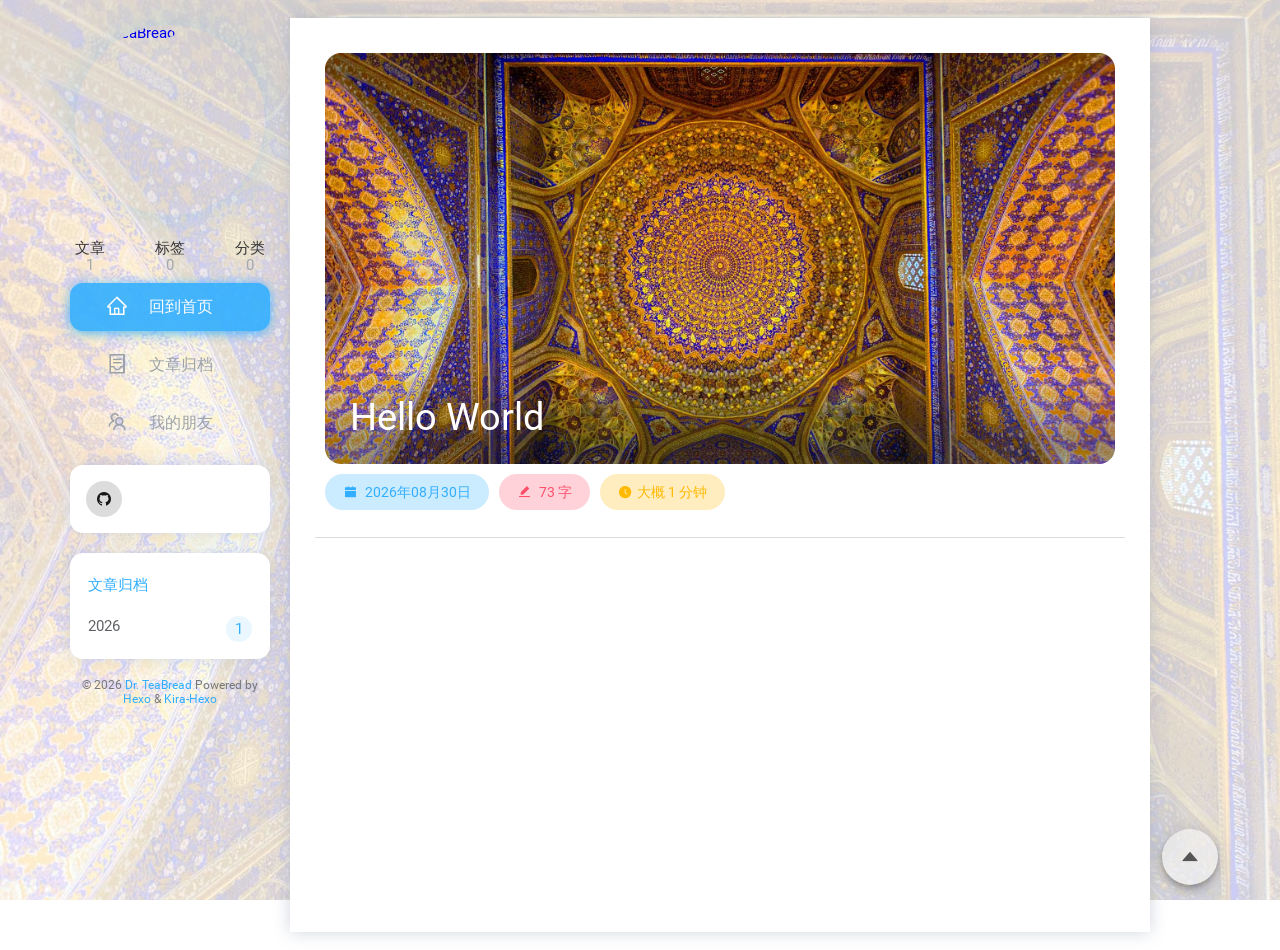
==== index.html @ fa561f8a "Init Hexo blog (kira-hexo theme)" ====
<!DOCTYPE html>
<html 
	lang="zh_CN">
	<head>
		<meta charset="UTF-8" />
		<meta http-equiv="X-UA-Compatible" content="IE=edge" />
		<meta name="viewport" content="width=device-width, initial-scale=1.0" />
		
<link rel="stylesheet" href="/css/layout.css">

		
		<title> Dr. TeaBread</title>
		<!-- <link rel="stylesheet" href="https://unpkg.com/mdui@1.0.2/dist/css/mdui.min.css" /> -->
		<!-- <script src="https://unpkg.com/mdui@1.0.2/dist/js/mdui.min.js"></script> -->
		
<link rel="stylesheet" href="/lib/mdui/mdui.min.css">

		
<script src="/lib/mdui/mdui.min.js"></script>

		<!-- lazyload -->
		
<script src="/lib/lazysizes.js"></script>

		<!-- smooth-scrolling -->
		
<script src="/lib/smooth-scrolling.js"></script>

		<!-- highlight -->
		
<link rel="stylesheet" href="/lib/highlight/atom-one-dark.min.css">

		
<script src="/lib/highlight/highlight.min.js"></script>

		<!-- 预置 kiraicon -->
		
<link rel="stylesheet" href="/lib/iconfont/iconfont.css">

		
		<link
			rel="shortcut icon"
			href="https://avatars.githubusercontent.com/u/96537325?v=4"
			type="image/png"
		/>
		
<link rel="stylesheet" href="/deps/css/APlayer.min.css">

		
		
<script src="/deps/js/APlayer.min.js"></script>
<script src="/deps/js/Meting.min.js"></script>

	<meta name="generator" content="Hexo 8.1.2"></head>

	<body>
		<div
			class="kira-background"
			style="background-image: url('/assets/bing-background.jpg')"
		></div>
		<div class="kira-header">
    <a
        class="kira-drawer-button mdui-ripple"
        title="导航栏"
        onclick="document.querySelector('.kira-sidebar-modal').classList.add('show');document.querySelector('.kira-sidebar#sidebar').classList.add('show');"
    >
        <i class="kirafont icon-menu"></i>
    </a>
    <a href="/" title="Dr. TeaBread">
        <img
			src="https://avatars.githubusercontent.com/u/96537325?v=4"
			alt="Dr. TeaBread"
		/>
    </a>
</div>
		<div class="kira-body">
			<div class="kira-sidebar" id="sidebar">
	<div class="kira-avatar mdui-ripple">
		<a target="_blank" rel="noopener" href="https://avatars.githubusercontent.com/u/96537325?v=4" title="Dr. TeaBread">
			<img
				src="https://avatars.githubusercontent.com/u/96537325?v=4"
				alt="Dr. TeaBread"
			/>
		</a>
	</div>
	<div class="kira-count">
		<div><span>文章</span>1</div>
		<div><span>标签</span>0</div>
		<div><span>分类</span>0</div>
	</div>
	<div class="kira-list">
		
		<a
			class="kira-list-item mdui-ripple true"
			href="/"
			title="回到首页"
		>
			<i
				class="kirafont
					
						icon-home
					"
			></i>
			<div class="kira-list-item-content">
				回到首页
			</div>
		</a>
		
		<a
			class="kira-list-item mdui-ripple false"
			href="/archives/"
			title="文章归档"
		>
			<i
				class="kirafont
					
						icon-container
					"
			></i>
			<div class="kira-list-item-content">
				文章归档
			</div>
		</a>
		
		<a
			class="kira-list-item mdui-ripple false"
			href="/friends.html"
			title="我的朋友"
		>
			<i
				class="kirafont
					
						icon-team
					"
			></i>
			<div class="kira-list-item-content">
				我的朋友
			</div>
		</a>
		
	</div>
	<aside id="kira-sidebar">
		
			<div class="kira-widget-wrap">
	<div class="kira-widget kira-social">
		
			<a
				class="mdui-ripple"
				href="https://github.com/DrTeaBread"
				target="_blank"
				mdui-tooltip="{content: 'GitHub'}"
				style="color: rgb(25, 23, 23); background-color: rgba(25, 23, 23, .15);"
			>
				<i
					class="kirafont
					
						icon-github
					"
				></i>
			</a>
		
	</div>
</div>

		
			
		
			

		
			
	<div class="kira-widget-wrap">
		<h3 class="kira-widget-title">
			文章归档
		</h3>
		<div class="kira-widget">
			<ul class="archive-list"><li class="archive-list-item"><a class="archive-list-link" href="/archives/2026/">2026</a><span class="archive-list-count">1</span></li></ul>
		</div>
	</div>


		
	</aside>
	<div class="kira-copyright">
		&copy; 2026
		<a href="/">Dr. TeaBread</a>
		Powered by <a href="http://hexo.io/" target="_blank">Hexo</a> &
		<a href="https://github.com/ch1ny/kira-hexo/" target="_blank">Kira-Hexo</a>
		<br />
		
		
	</div>
</div>
<div
	class="kira-sidebar-modal"
	id="sidebar-modal"
	onclick="(function(self) {
		self.classList.remove('show');
		document.querySelector('.kira-sidebar.show#sidebar').classList.remove('show');
	})(this)"
></div>
			<div class="kira-content">
				<div id="kira-top-header"></div>
				<div class="kira-main-content">
					<div class="kira-posts">
    
        <div class="kira-post">
            <a href="/2026/08/30/hello-world/">
                
                <div
                    class="kira-post-cover mdui-ripple"
                    style="padding-bottom: '56.25%'"
                >
                    <img
                        data-src="/assets/bing-background.jpg"
                        data-sizes="auto"
                        alt="Hello World"
                        class="lazyload"
                    />
                    <h1>Hello World</h1>
                </div>
                
            </a>

            <div class="kira-post-meta kira-rainbow">
                <a>
                    <i class="kirafont icon-calendar-fill"></i>
                    2026年08月30日
                </a>
                <a>
                    <i class="kirafont icon-edit-fill"></i>
                    73 字
                </a>
                <a>
                    <i class="kirafont icon-time-circle-fill"></i>大概
                    1 分钟
                </a>
            </div>
    
            
        </div>
        <div class="kira-hr"></div>
    
</div>

				</div>
			</div>
			<div class="kira-right-column">
	<a onclick="document.querySelector('#kira-top-header').scrollIntoView({behavior: 'smooth'});" class="kira-backtotop" aria-label="回到顶部" title="回到顶部">
		<button class="mdui-fab mdui-ripple">
			<i class="kirafont icon-caret-up"></i>
		</button>
	</a>
</div>

		</div>
	</body>
</html>
---- css/layout.css ----
body {
  width: 100%;
  margin: auto !important;
  height: 100vh;
  position: absolute;
  left: 0;
  top: 0;
}
* {
  scrollbar-width: none;
  outline: none;
}
*::selection {
  background: #31aeff;
  color: #fff;
  text-shadow: none;
}
::-webkit-scrollbar {
  display: none;
}
a {
  text-decoration: none;
}
img::selection {
  background: rgba(255,78,106,0.25);
}
figure.highlight table tbody tr td.gutter {
  user-select: none;
}
figure.highlight table tbody tr td.code pre *::selection {
  background: #ff4e6a;
}
.kira-background {
  opacity: 0.2;
  background-size: cover;
  height: 100vh;
  width: 100%;
  position: fixed;
  top: 0;
  left: 0;
  z-index: -1;
}
.kira-header {
  height: 0;
  display: none;
}
#kira-top-header {
  position: absolute;
  width: 100%;
  height: 0;
  left: 0;
  top: -2vh;
}
.kira-body {
  display: flex;
  justify-content: center;
}
.kira-rainbow a:nth-child(7n + 1) {
  background-color: rgba(49,174,255,0.25);
  color: #31aeff;
}
.kira-rainbow a:nth-child(7n + 2) {
  background-color: rgba(255,78,106,0.25);
  color: #ff4e6a;
}
.kira-rainbow a:nth-child(7n + 3) {
  background-color: rgba(255,185,0,0.25);
  color: #ffb900;
}
.kira-rainbow a:nth-child(7n + 4) {
  background-color: rgba(51,213,122,0.25);
  color: #33d57a;
}
.kira-rainbow a:nth-child(7n + 5) {
  background-color: rgba(0,219,255,0.25);
  color: #00dbff;
}
.kira-rainbow a:nth-child(7n + 6) {
  background-color: rgba(255,69,0,0.25);
  color: #ff4500;
}
.kira-rainbow a:nth-child(7n + 7) {
  background-color: rgba(144,144,255,0.25);
  color: #9090ff;
}
.kira-rainbow-fill a {
  color: #fff;
}
article {
  color: #444;
  font-family: microsoft yahei;
}
article p {
  line-height: 24px;
}
article .highlight {
  padding: 0 0.5em;
  background: #282c34;
  color: #abb2bf;
  margin: 25px 0;
  border-radius: 13px;
  overflow: auto;
}
article .highlight .gutter {
  border-right: 1px solid #35393b;
}
article pre {
  border-radius: 13px;
  overflow: hidden;
  -webkit-box-sizing: border-box;
  box-sizing: border-box;
  margin: 0;
  padding: 0 6px 0 0;
  position: relative;
  background: #282c34;
  line-height: 1.3em;
}
article pre code {
  position: relative;
  border: none;
  border-radius: 0;
  font-size: 100%;
  font-family: Consolas;
}
article a {
  -webkit-transition: color 0.35s ease-out;
  transition: color 0.35s ease-out;
  color: #31aeff;
  text-decoration: none;
  word-wrap: break-word;
}
article a::before {
  font-family: 'kirafont';
  content: '\ec7f\ ';
}
article a:hover,
article a:focus {
  color: #31aeff;
  text-decoration: underline;
}
article a.CodePenLink {
  transition: 0.2s;
  padding: 0.2em;
  color: #31aeff;
  border-bottom: 1px solid rgba(49,174,255,0.85);
}
article a.CodePenLink:hover {
  text-shadow: 0px 0px 5px rgba(49,174,255,0.25);
  text-decoration: none;
  border-bottom: 1px solid #31aeff;
}
article p {
  margin: 25px 0;
  position: relative;
}
article p::after {
  content: '';
  clear: both;
  display: block;
}
article code {
  display: inline;
  border-radius: 4px;
  font-family: SFMono-Regular, Consolas, Liberation Mono, Menlo, Courier, monospace, Roboto, RobotoNum, 'PingFang SC', 'Hiragino Sans GB', 'Microsoft YaHei', 'Helvetica Neue', Helvetica, Arial, sans-serif, 'Segoe UI';
  padding: 0 4px;
  margin: 1px 3px;
  word-break: break-all;
  color: #31aeff;
  background-color: rgba(49,174,255,0.25);
}
article del {
  color: #999;
  font-size: 0.9em;
}
article img {
  display: block;
  border-radius: 13px;
  margin: 0 auto;
}
article img:not(.kira-post-cover-image) {
  cursor: pointer;
  transition: all 0.3s ease;
}
article img:not(.kira-post-cover-image):hover {
  box-shadow: 0 0 10px rgba(49,174,255,0.3);
  transform: scale(1.01, 1.01);
  border-radius: 0;
}
article img:not(.kira-post-cover-image):active {
  transform: scale(1, 1);
}
article img.lazyload,
article img.lazyloading {
  opacity: 0;
  transition: opacity 400ms ease-out;
}
article img.lazyloaded {
  opacity: 1;
}
article h1,
article h2,
article h3,
article h4,
article h5,
article h6 {
  color: #111;
  margin: 25px 0;
}
article h4,
article h5,
article h6 {
  position: relative;
}
article h4::before,
article h5::before,
article h6::before {
  display: inline-block;
  width: 1em;
  content: '#';
  color: #31aeff;
}
article h1 {
  font-size: 2.5em;
}
article h2 {
  font-size: 1.7em;
  position: relative;
  padding-bottom: 10px;
}
article h2::before {
  content: '';
  width: 100%;
  padding: 0px 25px;
  border-bottom: 1px solid #eee;
  position: absolute;
  bottom: -1px;
  left: -25px;
  box-sizing: unset;
}
article h2::after {
  transition: all 0.35s ease-out;
  content: '';
  position: absolute;
  background: #31aeff;
  width: 1em;
  height: 5px;
  bottom: -3px;
  left: 0;
  border-radius: 10px;
}
article h2:hover::after {
  width: 2em;
}
article h3 {
  font-size: 1.3em;
}
article h4 {
  font-size: 1.15em;
}
article h5 {
  font-size: 1em;
}
article h6 {
  font-size: 0.9em;
}
article blockquote {
  color: #666;
  margin: 25px 0;
  padding: 0.1em 2.2em;
  background-color: #f8f8f8;
  line-height: 28px;
  position: relative;
  border-radius: 10px;
  border: 1px solid #eee;
  font-family: sf pro sc, sf pro display, sf pro icons, aos icons, pingfang sc, helvetica neue, helvetica, arial, sans-serif;
}
article blockquote::before {
  content: '\201C';
  top: 15px;
  left: 10px;
  position: absolute;
  color: #888;
  font-size: 3em;
}
article blockquote::after {
  content: '\201D';
  bottom: -8px;
  right: 10px;
  position: absolute;
  color: #888;
  font-size: 3em;
}
article hr {
  display: block;
  border: 0;
  border-top: 1px dashed #ccc;
  margin: 25px 0;
  padding: 0;
}
article sub,
article sup {
  font-size: 75%;
  line-height: 0;
  position: relative;
  vertical-align: baseline;
}
article sub {
  bottom: -0.25em;
}
article sup {
  top: -0.5em;
}
article ul {
  padding: 0 0 0 2em;
  margin-top: 0;
  list-style: none;
  padding-left: 0 !important;
}
article ul .mdui-checkbox {
  padding-left: 22px;
  height: 18px;
}
article ul .mdui-checkbox-icon {
  top: 4px;
}
article ul li {
  position: relative;
  padding: 10px 0;
  padding-left: 25px;
  line-height: 1rem;
}
article ul li::before {
  content: '';
  width: 10px;
  height: 10px;
  background: #31aeff;
  display: inline-block;
  vertical-align: middle;
  margin-right: 12px;
  margin-left: -26px;
  border-radius: 100%;
  border: 3px solid #fff;
  z-index: 3;
  position: relative;
}
article ul li::after {
  content: '';
  height: 100%;
  width: 1.5px;
  background: rgba(49,174,255,0.25);
  position: absolute;
  left: 6.25px;
  top: 20px;
}
article ul li:last-child::after {
  display: none;
}
article ul span {
  margin-right: 15px;
}
article ol {
  padding: 0 0 0 2.5em;
  margin-top: 0;
}
article > ol {
  list-style-type: none;
  counter-reset: item;
}
article > ol > li {
  position: relative;
}
article > ol > li::before {
  content: counter(item);
  counter-increment: item;
  position: absolute;
  top: 0.2rem;
  left: -2.5em;
  height: 1.6rem;
  width: 1.6rem;
  text-align: center;
  border-radius: 8px;
  line-height: 1.6rem;
  background-color: rgba(49,174,255,0.25);
  color: #31aeff;
}
article li {
  line-height: 2rem;
}
article li p {
  margin: 0 !important;
}
article dd {
  margin: 0 0 0 2em;
}
article > table {
  color: #5b6064;
  border-spacing: 0;
  border-collapse: collapse;
  max-width: 100%;
  overflow: auto;
  white-space: nowrap;
  margin: 25px auto;
  background: transparent;
  display: block;
}
article > table::-webkit-scrollbar {
  width: 6px;
  height: 6px;
}
article > table::-webkit-scrollbar-thumb {
  background-color: #888;
}
article > table thead {
  border-bottom: 1px solid #eee;
  background-color: #f8f8f8;
}
article > table thead tr {
  background-color: #f8f8f8;
}
article > table th {
  border: 1px solid #eee;
  padding: 13px 26px;
  font-weight: 400;
}
article > table td {
  border: 1px solid #eee;
  padding: 13px 26px;
}
article > table tr {
  background-color: #fff;
}
article > table tr:nth-child(2n) {
  background-color: #f8f8f8;
}
article img,
article canvas,
article iframe,
article video,
article svg,
article select,
article textarea {
  width: auto;
  max-width: 100%;
}
article input[type='checkbox'] {
  margin-right: 0.25em;
}
article input[type='checkbox']::after {
  content: '✔';
  width: 1.25em;
  height: 1.25em;
  font-size: 0.8em;
  display: flex;
  justify-content: center;
  align-items: center;
  color: #fff;
  background-color: #fff;
  border: 1px solid #d9d9d9;
  border-radius: 0.25em;
  cursor: pointer;
}
article input[type='checkbox']:disabled::after {
  cursor: not-allowed;
}
article input[type='checkbox']:checked::after {
  border-color: #31aeff;
  background-color: #31aeff;
}
details ul {
  padding-left: 1.7em;
}
details[open] > summary .add {
  display: none;
}
details[open] > summary .remove {
  display: inline-block;
}
details summary {
  cursor: pointer;
}
details summary i {
  margin-right: 0.3em;
  width: 24px;
}
details summary .remove {
  display: none;
}
details .mdui-btn {
  background-color: #31aeff;
  color: #fff;
  border-radius: 10px;
}
details .mdui-btn:focus,
details .mdui-btn:active {
  background-color: #31aeff;
  color: #fff;
}
details .aplayer {
  -webkit-box-shadow: 0 0 0 1px #eee !important;
  box-shadow: 0 0 0 1px #eee !important;
  border-radius: 10px !important;
  margin: 25px 0 !important;
  height: 90px;
}
details .aplayer .aplayer-info {
  padding: 9px 7px 0 10px !important;
}
details .aplayer .aplayer-info .aplayer-controller .aplayer-bar-wrap {
  margin-left: 1px !important;
  padding-right: 3px;
}
details .aplayer .aplayer-info .aplayer-controller .aplayer-bar-wrap .aplayer-bar,
details .aplayer .aplayer-info .aplayer-controller .aplayer-bar-wrap .aplayer-bar .aplayer-loaded,
details .aplayer .aplayer-info .aplayer-controller .aplayer-bar-wrap .aplayer-bar .aplayer-played {
  height: 6px !important;
  border-radius: 10px !important;
}
details .aplayer .aplayer-info .aplayer-controller .aplayer-bar-wrap .aplayer-bar .aplayer-played .aplayer-thumb {
  height: 12px !important;
  width: 12px !important;
  right: 3px !important;
  -webkit-box-shadow: 0 0 5px 0 rgba(0,0,0,0.18) !important;
  box-shadow: 0 0 5px 0 rgba(0,0,0,0.18) !important;
  -webkit-transition: all 0.35s ease-out;
  transition: all 0.35s ease-out;
}
details .aplayer .aplayer-info .aplayer-controller .aplayer-volume-wrap .aplayer-volume-bar-wrap .aplayer-volume-bar {
  right: 10.5px;
}
details .aplayer .aplayer-info .aplayer-controller .aplayer-volume-wrap .aplayer-volume-bar-wrap .aplayer-volume-bar,
details .aplayer .aplayer-info .aplayer-controller .aplayer-volume-wrap .aplayer-volume-bar-wrap .aplayer-volume-bar .aplayer-volume {
  border-radius: 10px;
  width: 6px;
}
details .aplayer .aplayer-list ol li {
  border-top: none !important;
}
details .aplayer .aplayer-list ol li.aplayer-list-light {
  background: #f8f8f8 !important;
}
details div.kira-aplayer-container {
  margin: 0;
}
details div.kira-aplayer-container div[id^='aplayer-'] div.aplayer-body div.aplayer-pic {
  width: 90px;
  height: 90px;
}
details div.kira-aplayer-container div[id^='aplayer-'] div.aplayer-body div.aplayer-info {
  margin-left: 90px;
  height: 90px;
}
details div.kira-aplayer-container div[id^='aplayer-'] div.aplayer-body div.aplayer-info div.aplayer-controller > div.aplayer-bar-wrap > div.aplayer-bar > div.aplayer-played {
  background: #31aeff !important;
}
details div.kira-aplayer-container div[id^='aplayer-'] div.aplayer-body div.aplayer-info div.aplayer-controller > div.aplayer-bar-wrap > div.aplayer-bar > div.aplayer-played span.aplayer-thumb {
  background: #31aeff !important;
}
.kira-sidebar {
  scrollbar-width: none;
  max-width: 240px;
  user-select: none;
  max-height: 100vh;
  overflow: auto;
  position: sticky;
  top: 0;
  flex-shrink: 0;
  transition: all 0.3s ease-out;
}
.kira-sidebar .kira-avatar {
  margin: 25px;
  box-shadow: 0 0 2rem rgba(49,174,255,0.2);
}
.kira-sidebar .kira-avatar a {
  padding-bottom: 100%;
  height: 0;
  display: block;
}
.kira-sidebar .kira-avatar,
.kira-sidebar .kira-avatar img {
  max-width: 100%;
  border-radius: 50%;
  transition: transform 1.5s ease-out;
}
.kira-sidebar .kira-count {
  display: flex;
}
.kira-sidebar .kira-count div {
  -webkit-box-flex: 1;
  -ms-flex: 1;
  flex: 1;
  text-align: center;
  color: #a3a8ae;
}
.kira-sidebar .kira-count div span {
  color: #363636;
  display: block;
}
.kira-sidebar .kira-list {
  padding: 8px 20px;
}
.kira-sidebar .kira-list-item {
  padding: 0 36px;
  color: #9ca2a8;
  border-radius: 13px;
  margin-bottom: 10px;
  text-align: center;
  transition: none !important;
  display: flex;
  align-items: center;
}
.kira-sidebar .kira-list-item:hover {
  background-color: rgba(0,0,0,0.08);
}
.kira-sidebar .kira-list-item.true {
  opacity: 0.9;
  background: #31aeff;
  box-shadow: 0 2px 12px #31aeff;
}
.kira-sidebar .kira-list-item.true,
.kira-sidebar .kira-list-item.true i {
  color: #fff;
}
.kira-sidebar .kira-list-item i {
  font-size: 22px;
  color: #9ca2a8;
}
.kira-sidebar .kira-list-item-content {
  margin-left: 0px;
  padding-top: 14px;
  padding-bottom: 14px;
  font-size: 16px;
  font-weight: 400;
  line-height: 20px;
  -webkit-box-flex: 1;
  -webkit-flex-grow: 1;
  -ms-flex-positive: 1;
  flex-grow: 1;
}
.kira-sidebar .kira-list-item .mdui-list-item-content {
  margin-left: 0px;
}
.kira-sidebar .kira-social {
  padding: 12px;
  font-size: 0;
}
.kira-sidebar .kira-social a {
  width: 36px;
  height: 36px;
  line-height: 36px;
  margin: 4px;
  border-radius: 100%;
  display: inline-block;
  text-align: center;
  color: #606266;
}
.kira-sidebar .kira-widget-wrap {
  box-shadow: 0 0 1rem rgba(161,177,204,0.4);
  background-color: #fff;
  margin: 20px;
  border-radius: 13px;
  overflow: hidden;
  white-space: normal;
}
.kira-sidebar .kira-widget-wrap .kira-widget-title {
  font-size: 1em;
  font-weight: 400;
  padding: 24px 18px 12px;
  margin: 0;
  color: #31aeff;
}
.kira-sidebar .kira-widget-wrap .kira-widget ul {
  list-style-type: none;
  padding: 0;
  margin: 0;
}
.kira-sidebar .kira-widget-wrap .kira-widget ul li {
  overflow: hidden;
  text-overflow: ellipsis;
  white-space: nowrap;
  position: relative;
  padding: 12px 18px;
}
.kira-sidebar .kira-widget-wrap .kira-widget ul li a {
  color: #606266;
}
.kira-sidebar .kira-widget-wrap .kira-widget ul li:last-child {
  border-bottom: none;
  padding-bottom: 24px;
}
.kira-sidebar .kira-widget-wrap .kira-widget .category-list-count,
.kira-sidebar .kira-widget-wrap .kira-widget .archive-list-count {
  background-color: rgba(49,174,255,0.1);
  display: inline-block;
  width: 26px;
  height: 26px;
  line-height: 26px;
  text-align: center;
  border-radius: 100%;
  color: #31aeff;
  position: absolute;
  right: 18px;
  top: 10px;
}
.kira-sidebar .kira-widget-wrap .tagcloud {
  padding: 10px;
  padding-bottom: 5px;
}
.kira-sidebar .kira-widget-wrap .tagcloud a {
  border-radius: 13px;
  padding: 5px 10px;
  font-size: 12px !important;
  display: inline-block;
  margin-bottom: 5px;
}
.kira-sidebar .kira-widget-wrap .tagcloud a::before {
  content: '# ';
}
.kira-sidebar .kira-widget-wrap:first-child {
  margin-top: 0;
}
.kira-sidebar .kira-copyright {
  padding: 0 30px;
  text-align: center;
  color: #777;
  white-space: normal;
  margin-bottom: 20px;
  font-size: 12px;
}
.kira-sidebar .kira-copyright a {
  color: #31aeff;
}
.kira-sidebar::-webkit-scrollbar {
  display: none;
}
.kira-sidebar-modal {
  position: fixed;
  left: 0;
  top: 0;
  width: 100vw;
  height: 100vh;
  z-index: 15;
  pointer-events: none;
  transition: background-color 0.3s ease;
  background-color: rgba(0,0,0,0);
}
.kira-content {
  position: relative;
  max-width: 860px;
  height: fit-content;
  flex-grow: 1;
  overflow: auto;
  scrollbar-width: none;
  box-shadow: 0 0 1rem rgba(138,151,174,0.4);
  margin-top: 2vh;
  margin-bottom: 2vh;
}
.kira-content .kira-main-content {
  position: relative;
  background-color: #fff;
  max-width: 100%;
  padding: 25px;
  min-height: 96vh;
}
.kira-content .kira-main-content .kira-page-nav {
  list-style: none;
  text-align: center;
  display: flex;
  color: #ddd;
  background-color: #f5f6f5;
  border-radius: 13px;
  justify-content: center;
}
.kira-content .kira-main-content .kira-page-nav .page-number {
  transition: 300ms;
  margin-inline: 10px;
}
.kira-content .kira-main-content .kira-page-nav .current {
  color: #fff;
  background: #31aeff;
  opacity: 0.9;
  box-shadow: 0 2px 12px #31aeff;
}
.kira-content .kira-main-content .kira-page-nav a:not(.current):hover {
  background-color: rgba(155,155,155,0.3);
}
.kira-content .kira-main-content .kira-page-nav > * {
  color: #999;
  border-radius: 13px;
  width: 35px;
  height: 35px;
  line-height: 35px;
  float: left;
}
.kira-content .kira-main-content .kira-posts {
  position: relative;
}
.kira-content .kira-main-content .kira-posts .kira-post {
  max-width: 100%;
  transition: 300ms;
  padding: 10px;
  border-radius: 1rem;
}
.kira-content .kira-main-content .kira-posts .kira-post article .aplayer {
  margin: 6px 0 0 0 !important;
}
.kira-content .kira-main-content .kira-posts .kira-post:hover {
  background-color: rgba(170,177,183,0.1);
}
.kira-content .kira-main-content .kira-posts .kira-post-meta {
  margin: 10px 0 0 0 !important;
}
.kira-content .kira-main-content .kira-posts .kira-post:last-child {
  margin-bottom: 25px;
}
.kira-content .kira-main-content .kira-posts .kira-hr {
  border-bottom: 1px solid rgba(135,135,135,0.3);
  height: 0;
  margin-block: 12px;
}
.kira-content::-webkit-scrollbar {
  display: none;
}
.kira-right-column {
  width: 80px;
  height: 100vh;
  display: flex;
  flex-direction: column;
  align-items: center;
  position: sticky;
  pointer-events: none;
  top: 0;
  z-index: 10;
}
.kira-right-column .kira-backtotop {
  bottom: 20px;
  color: #555;
  background-color: rgba(255,255,255,0.501);
  border-radius: 50%;
  margin-top: auto;
  margin-bottom: 15px;
  transition: 500ms;
  pointer-events: all;
}
.kira-right-column .kira-backtotop i {
  font-size: 22px;
}
.kira-post-cover {
  width: 100%;
  padding-bottom: 40%;
  position: relative;
  overflow: hidden;
  border-radius: 16px;
  min-height: 95px;
  background-color: #eee;
}
.kira-post-cover img {
  display: block;
  opacity: 0;
  transition: opacity 400ms ease-out;
  position: absolute;
  left: 0;
  top: 0;
  object-fit: cover;
  width: 100%;
  height: 100%;
}
.kira-post-cover img.lazyloaded {
  opacity: 1;
}
.kira-post-cover h1 {
  color: #fff;
  font-size: 2.5em;
  font-weight: normal;
  margin: 0;
  margin-top: 10px;
  padding-left: 1px;
  position: absolute;
  bottom: 0;
  width: 100%;
  box-sizing: border-box;
  text-transform: none;
  z-index: 1;
  margin: 0;
  padding: 25px;
}
.kira-post-cover h1::after {
  background-image: -moz-linear-gradient(to top, rgba(16,16,16,0.35) 25%, rgba(16,16,16,0) 100%);
  background-image: -webkit-linear-gradient(to top, rgba(16,16,16,0.35) 25%, rgba(16,16,16,0) 100%);
  background-image: -ms-linear-gradient(to top, rgba(16,16,16,0.35) 25%, rgba(16,16,16,0) 100%);
  background-image: linear-gradient(to top, rgba(16,16,16,0.35) 25%, rgba(16,16,16,0) 100%);
  -moz-pointer-events: none;
  -webkit-pointer-events: none;
  -ms-pointer-events: none;
  pointer-events: none;
  background-size: cover;
  content: '';
  display: block;
  height: 100%;
  left: 0;
  position: absolute;
  bottom: 0;
  width: 100%;
  z-index: -1;
}
.kira-post .kira-post-meta {
  margin: 25px 0px;
  font-size: 0;
}
.kira-post .kira-post-meta a {
  border-radius: 20px;
  padding: 10px 18px;
  font-size: 14px;
  display: inline-block;
  margin-bottom: 5px;
  margin-right: 10px;
  text-decoration: none;
}
.kira-post .kira-post-meta a .kirafont {
  font-size: 14px;
}
.kira-post .kira-post-meta a::before,
.kira-post .kira-post-meta i::before {
  margin-right: 5px;
}
.kira-post .kira-post-copyright {
  margin: 0 -25px;
  margin-bottom: 25px;
  padding: 25px;
  color: #191919;
  background-color: #fafafa;
  line-height: 1.5em;
  position: relative;
  overflow: hidden;
}
.kira-post .kira-post-copyright a {
  color: #31aeff;
}
.kira-post .kira-post-copyright::after {
  position: absolute;
  background: url("data:image/svg+xml;charset=utf-8,%3Csvg xmlns='http://www.w3.org/2000/svg' viewBox='0 0 496 512'%3E%3Cpath fill='%234a4a4a' d='M245.8 214.9l-33.2 17.3c-9.4-19.6-25.2-20-27.4-20-22.2 0-33.3 14.6-33.3 43.9 0 23.5 9.2 43.8 33.3 43.8 14.4 0 24.6-7 30.5-21.3l30.6 15.5a73.2 73.2 0 01-65.1 39c-22.6 0-74-10.3-74-77 0-58.7 43-77 72.6-77 30.8-.1 52.7 11.9 66 35.8zm143 0l-32.7 17.3c-9.5-19.8-25.7-20-27.9-20-22.1 0-33.2 14.6-33.2 43.9 0 23.5 9.2 43.8 33.2 43.8 14.5 0 24.7-7 30.5-21.3l31 15.5c-2 3.8-21.3 39-65 39-22.7 0-74-9.9-74-77 0-58.7 43-77 72.6-77C354 179 376 191 389 214.8zM247.7 8C104.7 8 0 123 0 256c0 138.4 113.6 248 247.6 248C377.5 504 496 403 496 256 496 118 389.4 8 247.6 8zm.8 450.8c-112.5 0-203.7-93-203.7-202.8 0-105.5 85.5-203.3 203.8-203.3A201.7 201.7 0 01451.3 256c0 121.7-99.7 202.9-202.9 202.9z'/%3E%3C/svg%3E");
  content: ' ';
  height: 160px;
  width: 160px;
  right: -30px;
  top: -45px;
  opacity: 0.1;
}
.kira-post .kira-post-nav {
  width: 100%;
  height: 2em;
  background-color: #fff;
  margin-top: 0;
  user-select: none;
}
.kira-post .kira-post-nav .post-nav .old {
  float: left;
}
.kira-post .kira-post-nav .post-nav .new {
  float: right;
}
.kira-post .kira-post-nav .post-nav div a {
  transition: 0.2s;
  padding: 0.2em;
  color: #31aeff;
  border-bottom: 1px solid rgba(49,174,255,0.85);
}
.kira-post .kira-post-nav .post-nav div a:hover {
  text-shadow: 0px 0px 5px rgba(49,174,255,0.25);
  text-decoration: none;
  border-bottom: 1px solid #31aeff;
}
.kira-post .kira-post-footer {
  background-color: #f5f6f5;
  padding: 25px;
  margin: -25px;
  margin-top: 0;
}
.kira-archives .tagcloud {
  margin-bottom: 13px;
  font-size: 0;
}
.kira-archives .tagcloud a {
  border-radius: 15px;
  padding: 6px 12px;
  font-size: 15px !important;
  display: inline-block;
  margin-bottom: 7px;
  margin-right: 7px;
}
.kira-archives .tagcloud a::before {
  content: '# ';
}
.kira-archives .tagcloud a span::before {
  content: ' ';
}
.kira-archives .categories {
  margin-bottom: 12px;
  font-size: 0;
  display: grid;
  grid-template-columns: repeat(3, 32.666666666666664%);
  grid-column-gap: 1%;
  grid-row-gap: 12px;
}
.kira-archives .categories a {
  border-radius: 12px;
  font-size: 16px;
  display: inline-block;
  height: 156px;
  width: 100%;
  position: relative;
}
.kira-archives .categories a:before {
  top: 0;
  left: 0;
  content: '';
  background-color: rgba(0,0,0,0.4);
  width: 100%;
  height: 100%;
  position: absolute;
  z-index: 1;
}
.kira-archives .categories a .bg {
  background-size: cover;
  background-position: center center;
  top: 0;
  left: 0;
  width: 100%;
  height: 100%;
  position: absolute;
  opacity: 0.8;
}
.kira-archives .categories a h1 {
  margin: 20px;
  position: absolute;
  bottom: 0;
  left: 0;
  z-index: 2;
}
.kira-archives .categories a span {
  margin-top: 5px;
  display: block;
}
.kira-archives .categories a span::after {
  content: ' Articles';
}
.kira-archives article > *:first-child {
  margin-top: 0;
}
.kira-archives article > *:last-child {
  margin-bottom: 0;
}
@media (max-width: 1180px) {
  .kira-sidebar {
    left: 0;
  }
  .kira-content {
    margin-right: auto;
  }
  .kira-right-column {
    position: fixed;
    top: 0;
    right: 0;
  }
  .kira-right-column .kira-backtotop {
    background-color: #fff;
  }
}
@media (max-width: 1120px) {
  .kira-body::-webkit-scrollbar {
    width: 0;
  }
}
@media (max-width: 1000px) {
  body {
    height: fit-content;
    overflow: auto;
  }
  body .kira-header {
    height: 60px;
    padding: 10px;
    display: flex;
    align-items: center;
    justify-content: space-between;
    position: relative;
    z-index: 4;
  }
  body .kira-header a {
    width: 45px;
    height: 45px;
    text-align: center;
    border-radius: 50%;
    transition: all 0.5s ease;
  }
  body .kira-header a i {
    font-size: 25px;
    line-height: 45px;
  }
  body .kira-header a img {
    width: 100%;
    height: 100%;
    border-radius: 50%;
  }
  body .kira-header a:hover {
    background-color: rgba(0,0,0,0.16);
  }
  body .kira-body {
    height: fit-content;
    overflow: visible;
  }
  body .kira-body .kira-sidebar {
    position: fixed;
    top: 0;
    left: 0;
    z-index: 16;
    transform: translateX(-100%);
    background-color: #fff;
  }
  body .kira-body .kira-sidebar.show {
    transform: translateX(0%);
    width: calc(100% - 56px);
  }
  body .kira-body .kira-sidebar-modal.show {
    pointer-events: auto;
    background-color: rgba(0,0,0,0.4);
  }
  body .kira-body .kira-content {
    margin-right: unset;
    max-width: 100vw;
    margin-top: 0;
  }
  body .kira-body .kira-content #kira-top-header {
    top: calc(-2vh - 80px);
  }
  body::-webkit-scrollbar {
    width: 0;
  }
}
@media (max-width: 756px) {
  .kira-archives .categories {
    grid-template-columns: repeat(2, 49%);
    grid-column-gap: 2%;
  }
}
@media (max-width: 400px) {
  .kira-archives .categories {
    grid-template-columns: repeat(1, 100%);
  }
}
---- lib/highlight/atom-one-dark.min.css ----
pre code.hljs{display:block;overflow-x:auto;padding:1em}code.hljs{padding:3px 5px}.hljs{color:#abb2bf;background:#282c34}.hljs-comment,.hljs-quote{color:#5c6370;font-style:italic}.hljs-doctag,.hljs-formula,.hljs-keyword{color:#c678dd}.hljs-deletion,.hljs-name,.hljs-section,.hljs-selector-tag,.hljs-subst{color:#e06c75}.hljs-literal{color:#56b6c2}.hljs-addition,.hljs-attribute,.hljs-meta .hljs-string,.hljs-regexp,.hljs-string{color:#98c379}.hljs-attr,.hljs-number,.hljs-selector-attr,.hljs-selector-class,.hljs-selector-pseudo,.hljs-template-variable,.hljs-type,.hljs-variable{color:#d19a66}.hljs-bullet,.hljs-link,.hljs-meta,.hljs-selector-id,.hljs-symbol,.hljs-title{color:#61aeee}.hljs-built_in,.hljs-class .hljs-title,.hljs-title.class_{color:#e6c07b}.hljs-emphasis{font-style:italic}.hljs-strong{font-weight:700}.hljs-link{text-decoration:underline}
---- lib/iconfont/iconfont.css ----
@font-face {
  font-family: "kirafont"; /* Project id 3299330 */
  src: url('iconfont.woff2?t=1679498690298') format('woff2'),
       url('iconfont.woff?t=1679498690298') format('woff'),
       url('iconfont.ttf?t=1679498690298') format('truetype');
}

.kirafont {
  font-family: "kirafont" !important;
  font-size: 16px;
  font-style: normal;
  -webkit-font-smoothing: antialiased;
  -moz-osx-font-smoothing: grayscale;
}

.icon-unordered-list:before {
  content: "\e7f5";
}

.icon-area-chart-fill:before {
  content: "\e7af";
}

.icon-time-circle-fill:before {
  content: "\e848";
}

.icon-calendar-fill:before {
  content: "\e84d";
}

.icon-container-fill:before {
  content: "\e85f";
}

.icon-edit-fill:before {
  content: "\e86d";
}

.icon-tag-fill:before {
  content: "\e86e";
}

.icon-search:before {
  content: "\e752";
}

.icon-close:before {
  content: "\eb6a";
}

.icon-exit-fullscreen:before {
  content: "\ec13";
}

.icon-fullscreen:before {
  content: "\ec14";
}

.icon-zoom-out:before {
  content: "\ec32";
}

.icon-zoom-in:before {
  content: "\ec33";
}

.icon-link:before {
  content: "\ec7f";
}

.icon-menu:before {
  content: "\e7f4";
}

.icon-caret-up:before {
  content: "\e8ec";
}

.icon-bilibili:before {
  content: "\e69e";
}

.icon-gitee:before {
  content: "\e60c";
}

.icon-container:before {
  content: "\e7b0";
}

.icon-home:before {
  content: "\e7c6";
}

.icon-right:before {
  content: "\e7eb";
}

.icon-left:before {
  content: "\e7ec";
}

.icon-QQ:before {
  content: "\e882";
}

.icon-user:before {
  content: "\e7ad";
}

.icon-team:before {
  content: "\e7ae";
}

.icon-github:before {
  content: "\e885";
}
---- deps/css/APlayer.min.css ----
.aplayer{background:#fff;font-family:Arial,Helvetica,sans-serif;margin:5px;box-shadow:0 2px 2px 0 rgba(0,0,0,.07),0 1px 5px 0 rgba(0,0,0,.1);border-radius:2px;overflow:hidden;-webkit-user-select:none;-moz-user-select:none;-ms-user-select:none;user-select:none;line-height:normal;position:relative}.aplayer *{box-sizing:content-box}.aplayer svg{width:100%;height:100%}.aplayer svg circle,.aplayer svg path{fill:#fff}.aplayer.aplayer-withlist .aplayer-info{border-bottom:1px solid #e9e9e9}.aplayer.aplayer-withlist .aplayer-list{display:block}.aplayer.aplayer-withlist .aplayer-icon-order,.aplayer.aplayer-withlist .aplayer-info .aplayer-controller .aplayer-time .aplayer-icon.aplayer-icon-menu{display:inline}.aplayer.aplayer-withlrc .aplayer-pic{height:90px;width:90px}.aplayer.aplayer-withlrc .aplayer-info{margin-left:90px;height:90px;padding:10px 7px 0}.aplayer.aplayer-withlrc .aplayer-lrc{display:block}.aplayer.aplayer-narrow{width:66px}.aplayer.aplayer-narrow .aplayer-info,.aplayer.aplayer-narrow .aplayer-list{display:none}.aplayer.aplayer-narrow .aplayer-body,.aplayer.aplayer-narrow .aplayer-pic{height:66px;width:66px}.aplayer.aplayer-fixed{position:fixed;bottom:0;left:0;right:0;margin:0;z-index:99;overflow:visible;max-width:400px;box-shadow:none}.aplayer.aplayer-fixed .aplayer-list{margin-bottom:65px;border:1px solid #eee;border-bottom:none}.aplayer.aplayer-fixed .aplayer-body{position:fixed;bottom:0;left:0;right:0;margin:0;z-index:99;background:#fff;padding-right:18px;transition:all .3s ease;max-width:400px}.aplayer.aplayer-fixed .aplayer-lrc{display:block;position:fixed;bottom:10px;left:0;right:0;margin:0;z-index:98;pointer-events:none;text-shadow:-1px -1px 0 #fff}.aplayer.aplayer-fixed .aplayer-lrc:after,.aplayer.aplayer-fixed .aplayer-lrc:before{display:none}.aplayer.aplayer-fixed .aplayer-info{-webkit-transform:scaleX(1);transform:scaleX(1);-webkit-transform-origin:0 0;transform-origin:0 0;transition:all .3s ease;border-bottom:none;border-top:1px solid #e9e9e9}.aplayer.aplayer-fixed .aplayer-info .aplayer-music{width:calc(100% - 105px)}.aplayer.aplayer-fixed .aplayer-miniswitcher{display:block}.aplayer.aplayer-fixed.aplayer-narrow .aplayer-info{display:block;-webkit-transform:scaleX(0);transform:scaleX(0)}.aplayer.aplayer-fixed.aplayer-narrow .aplayer-body{width:66px!important}.aplayer.aplayer-fixed.aplayer-narrow .aplayer-miniswitcher .aplayer-icon{-webkit-transform:rotateY(0);transform:rotateY(0)}.aplayer.aplayer-fixed .aplayer-icon-back,.aplayer.aplayer-fixed .aplayer-icon-forward,.aplayer.aplayer-fixed .aplayer-icon-lrc,.aplayer.aplayer-fixed .aplayer-icon-play{display:inline-block}.aplayer.aplayer-fixed .aplayer-icon-back,.aplayer.aplayer-fixed .aplayer-icon-forward,.aplayer.aplayer-fixed .aplayer-icon-menu,.aplayer.aplayer-fixed .aplayer-icon-play{position:absolute;bottom:27px;width:20px;height:20px}.aplayer.aplayer-fixed .aplayer-icon-back{right:75px}.aplayer.aplayer-fixed .aplayer-icon-play{right:50px}.aplayer.aplayer-fixed .aplayer-icon-forward{right:25px}.aplayer.aplayer-fixed .aplayer-icon-menu{right:0}.aplayer.aplayer-arrow .aplayer-icon-loop,.aplayer.aplayer-arrow .aplayer-icon-order,.aplayer.aplayer-mobile .aplayer-icon-volume-down{display:none}.aplayer.aplayer-loading .aplayer-info .aplayer-controller .aplayer-loading-icon{display:block}.aplayer.aplayer-loading .aplayer-info .aplayer-controller .aplayer-bar-wrap .aplayer-bar .aplayer-played .aplayer-thumb{-webkit-transform:scale(1);transform:scale(1)}.aplayer .aplayer-body{position:relative}.aplayer .aplayer-icon{width:15px;height:15px;border:none;background-color:transparent;outline:none;cursor:pointer;opacity:.8;vertical-align:middle;padding:0;font-size:12px;margin:0;display:inline-block}.aplayer .aplayer-icon path{transition:all .2s ease-in-out}.aplayer .aplayer-icon-back,.aplayer .aplayer-icon-forward,.aplayer .aplayer-icon-lrc,.aplayer .aplayer-icon-order,.aplayer .aplayer-icon-play{display:none}.aplayer .aplayer-icon-lrc-inactivity svg{opacity:.4}.aplayer .aplayer-icon-forward{-webkit-transform:rotate(180deg);transform:rotate(180deg)}.aplayer .aplayer-lrc-content{display:none}.aplayer .aplayer-pic{position:relative;float:left;height:66px;width:66px;background-size:cover;background-position:50%;transition:all .3s ease;cursor:pointer}.aplayer .aplayer-pic:hover .aplayer-button{opacity:1}.aplayer .aplayer-pic .aplayer-button{position:absolute;border-radius:50%;opacity:.8;text-shadow:0 1px 1px rgba(0,0,0,.2);box-shadow:0 1px 1px rgba(0,0,0,.2);background:rgba(0,0,0,.2);transition:all .1s ease}.aplayer .aplayer-pic .aplayer-button path{fill:#fff}.aplayer .aplayer-pic .aplayer-hide{display:none}.aplayer .aplayer-pic .aplayer-play{width:26px;height:26px;border:2px solid #fff;bottom:50%;right:50%;margin:0 -15px -15px 0}.aplayer .aplayer-pic .aplayer-play svg{position:absolute;top:3px;left:4px;height:20px;width:20px}.aplayer .aplayer-pic .aplayer-pause{width:16px;height:16px;border:2px solid #fff;bottom:4px;right:4px}.aplayer .aplayer-pic .aplayer-pause svg{position:absolute;top:2px;left:2px;height:12px;width:12px}.aplayer .aplayer-info{margin-left:66px;padding:14px 7px 0 10px;height:66px;box-sizing:border-box}.aplayer .aplayer-info .aplayer-music{overflow:hidden;white-space:nowrap;text-overflow:ellipsis;margin:0 0 13px 5px;-webkit-user-select:text;-moz-user-select:text;-ms-user-select:text;user-select:text;cursor:default;padding-bottom:2px;height:20px}.aplayer .aplayer-info .aplayer-music .aplayer-title{font-size:14px}.aplayer .aplayer-info .aplayer-music .aplayer-author{font-size:12px;color:#666}.aplayer .aplayer-info .aplayer-controller{position:relative;display:flex}.aplayer .aplayer-info .aplayer-controller .aplayer-bar-wrap{margin:0 0 0 5px;padding:4px 0;cursor:pointer!important;flex:1}.aplayer .aplayer-info .aplayer-controller .aplayer-bar-wrap:hover .aplayer-bar .aplayer-played .aplayer-thumb{-webkit-transform:scale(1);transform:scale(1)}.aplayer .aplayer-info .aplayer-controller .aplayer-bar-wrap .aplayer-bar{position:relative;height:2px;width:100%;background:#cdcdcd}.aplayer .aplayer-info .aplayer-controller .aplayer-bar-wrap .aplayer-bar .aplayer-loaded{position:absolute;left:0;top:0;bottom:0;background:#aaa;height:2px;transition:all .5s ease}.aplayer .aplayer-info .aplayer-controller .aplayer-bar-wrap .aplayer-bar .aplayer-played{position:absolute;left:0;top:0;bottom:0;height:2px}.aplayer .aplayer-info .aplayer-controller .aplayer-bar-wrap .aplayer-bar .aplayer-played .aplayer-thumb{position:absolute;top:0;right:5px;margin-top:-4px;margin-right:-10px;height:10px;width:10px;border-radius:50%;cursor:pointer;transition:all .3s ease-in-out;-webkit-transform:scale(0);transform:scale(0)}.aplayer .aplayer-info .aplayer-controller .aplayer-time{position:relative;right:0;bottom:4px;height:17px;color:#999;font-size:11px;padding-left:7px}.aplayer .aplayer-info .aplayer-controller .aplayer-time .aplayer-time-inner{vertical-align:middle}.aplayer .aplayer-info .aplayer-controller .aplayer-time .aplayer-icon{cursor:pointer;transition:all .2s ease}.aplayer .aplayer-info .aplayer-controller .aplayer-time .aplayer-icon path{fill:#666}.aplayer .aplayer-info .aplayer-controller .aplayer-time .aplayer-icon.aplayer-icon-loop{margin-right:2px}.aplayer .aplayer-info .aplayer-controller .aplayer-time .aplayer-icon:hover path{fill:#000}.aplayer .aplayer-info .aplayer-controller .aplayer-time .aplayer-icon.aplayer-icon-menu,.aplayer .aplayer-info .aplayer-controller .aplayer-time.aplayer-time-narrow .aplayer-icon-menu,.aplayer .aplayer-info .aplayer-controller .aplayer-time.aplayer-time-narrow .aplayer-icon-mode{display:none}.aplayer .aplayer-info .aplayer-controller .aplayer-volume-wrap{position:relative;display:inline-block;margin-left:3px;cursor:pointer!important}.aplayer .aplayer-info .aplayer-controller .aplayer-volume-wrap:hover .aplayer-volume-bar-wrap{height:40px}.aplayer .aplayer-info .aplayer-controller .aplayer-volume-wrap .aplayer-volume-bar-wrap{position:absolute;bottom:15px;right:-3px;width:25px;height:0;z-index:99;overflow:hidden;transition:all .2s ease-in-out}.aplayer .aplayer-info .aplayer-controller .aplayer-volume-wrap .aplayer-volume-bar-wrap.aplayer-volume-bar-wrap-active{height:40px}.aplayer .aplayer-info .aplayer-controller .aplayer-volume-wrap .aplayer-volume-bar-wrap .aplayer-volume-bar{position:absolute;bottom:0;right:10px;width:5px;height:35px;background:#aaa;border-radius:2.5px;overflow:hidden}.aplayer .aplayer-info .aplayer-controller .aplayer-volume-wrap .aplayer-volume-bar-wrap .aplayer-volume-bar .aplayer-volume{position:absolute;bottom:0;right:0;width:5px;transition:all .1s ease}.aplayer .aplayer-info .aplayer-controller .aplayer-loading-icon{display:none}.aplayer .aplayer-info .aplayer-controller .aplayer-loading-icon svg{position:absolute;-webkit-animation:rotate 1s linear infinite;animation:rotate 1s linear infinite}.aplayer .aplayer-lrc{display:none;position:relative;height:30px;text-align:center;overflow:hidden;margin:-10px 0 7px}.aplayer .aplayer-lrc:before{top:0;height:10%;background:linear-gradient(180deg,#fff 0,hsla(0,0%,100%,0));filter:progid:DXImageTransform.Microsoft.gradient(startColorstr="#ffffff",endColorstr="#00ffffff",GradientType=0)}.aplayer .aplayer-lrc:after,.aplayer .aplayer-lrc:before{position:absolute;z-index:1;display:block;overflow:hidden;width:100%;content:" "}.aplayer .aplayer-lrc:after{bottom:0;height:33%;background:linear-gradient(180deg,hsla(0,0%,100%,0) 0,hsla(0,0%,100%,.8));filter:progid:DXImageTransform.Microsoft.gradient(startColorstr="#00ffffff",endColorstr="#ccffffff",GradientType=0)}.aplayer .aplayer-lrc p{font-size:12px;color:#666;line-height:16px!important;height:16px!important;padding:0!important;margin:0!important;transition:all .5s ease-out;opacity:.4;overflow:hidden}.aplayer .aplayer-lrc p.aplayer-lrc-current{opacity:1;overflow:visible;height:auto!important;min-height:16px}.aplayer .aplayer-lrc.aplayer-lrc-hide{display:none}.aplayer .aplayer-lrc .aplayer-lrc-contents{width:100%;transition:all .5s ease-out;-webkit-user-select:text;-moz-user-select:text;-ms-user-select:text;user-select:text;cursor:default}.aplayer .aplayer-list{overflow:auto;transition:all .5s ease;will-change:height;display:none;overflow:hidden}.aplayer .aplayer-list.aplayer-list-hide{max-height:0!important}.aplayer .aplayer-list ol{list-style-type:none;margin:0;padding:0;overflow-y:auto}.aplayer .aplayer-list ol::-webkit-scrollbar{width:5px}.aplayer .aplayer-list ol::-webkit-scrollbar-thumb{border-radius:3px;background-color:#eee}.aplayer .aplayer-list ol::-webkit-scrollbar-thumb:hover{background-color:#ccc}.aplayer .aplayer-list ol li{position:relative;height:32px;line-height:32px;padding:0 15px;font-size:12px;border-top:1px solid #e9e9e9;cursor:pointer;transition:all .2s ease;overflow:hidden;margin:0}.aplayer .aplayer-list ol li:first-child{border-top:none}.aplayer .aplayer-list ol li:hover{background:#efefef}.aplayer .aplayer-list ol li.aplayer-list-light{background:#e9e9e9}.aplayer .aplayer-list ol li.aplayer-list-light .aplayer-list-cur{display:inline-block}.aplayer .aplayer-list ol li .aplayer-list-cur{display:none;width:3px;height:22px;position:absolute;left:0;top:5px;cursor:pointer}.aplayer .aplayer-list ol li .aplayer-list-index{color:#666;margin-right:12px;cursor:pointer}.aplayer .aplayer-list ol li .aplayer-list-author{color:#666;float:right;cursor:pointer}.aplayer .aplayer-notice{opacity:0;position:absolute;top:50%;left:50%;-webkit-transform:translate(-50%,-50%);transform:translate(-50%,-50%);font-size:12px;border-radius:4px;padding:5px 10px;transition:all .3s ease-in-out;overflow:hidden;color:#fff;pointer-events:none;background-color:#f4f4f5;color:#909399}.aplayer .aplayer-miniswitcher{display:none;position:absolute;top:0;right:0;bottom:0;height:100%;background:#e6e6e6;width:18px;border-radius:0 2px 2px 0}.aplayer .aplayer-miniswitcher .aplayer-icon{height:100%;width:100%;-webkit-transform:rotateY(180deg);transform:rotateY(180deg);transition:all .3s ease}.aplayer .aplayer-miniswitcher .aplayer-icon path{fill:#666}.aplayer .aplayer-miniswitcher .aplayer-icon:hover path{fill:#000}@-webkit-keyframes aplayer-roll{0%{left:0}to{left:-100%}}@keyframes aplayer-roll{0%{left:0}to{left:-100%}}@-webkit-keyframes rotate{0%{-webkit-transform:rotate(0);transform:rotate(0)}to{-webkit-transform:rotate(1turn);transform:rotate(1turn)}}@keyframes rotate{0%{-webkit-transform:rotate(0);transform:rotate(0)}to{-webkit-transform:rotate(1turn);transform:rotate(1turn)}}

/*# sourceMappingURL=APlayer.min.css.map*/
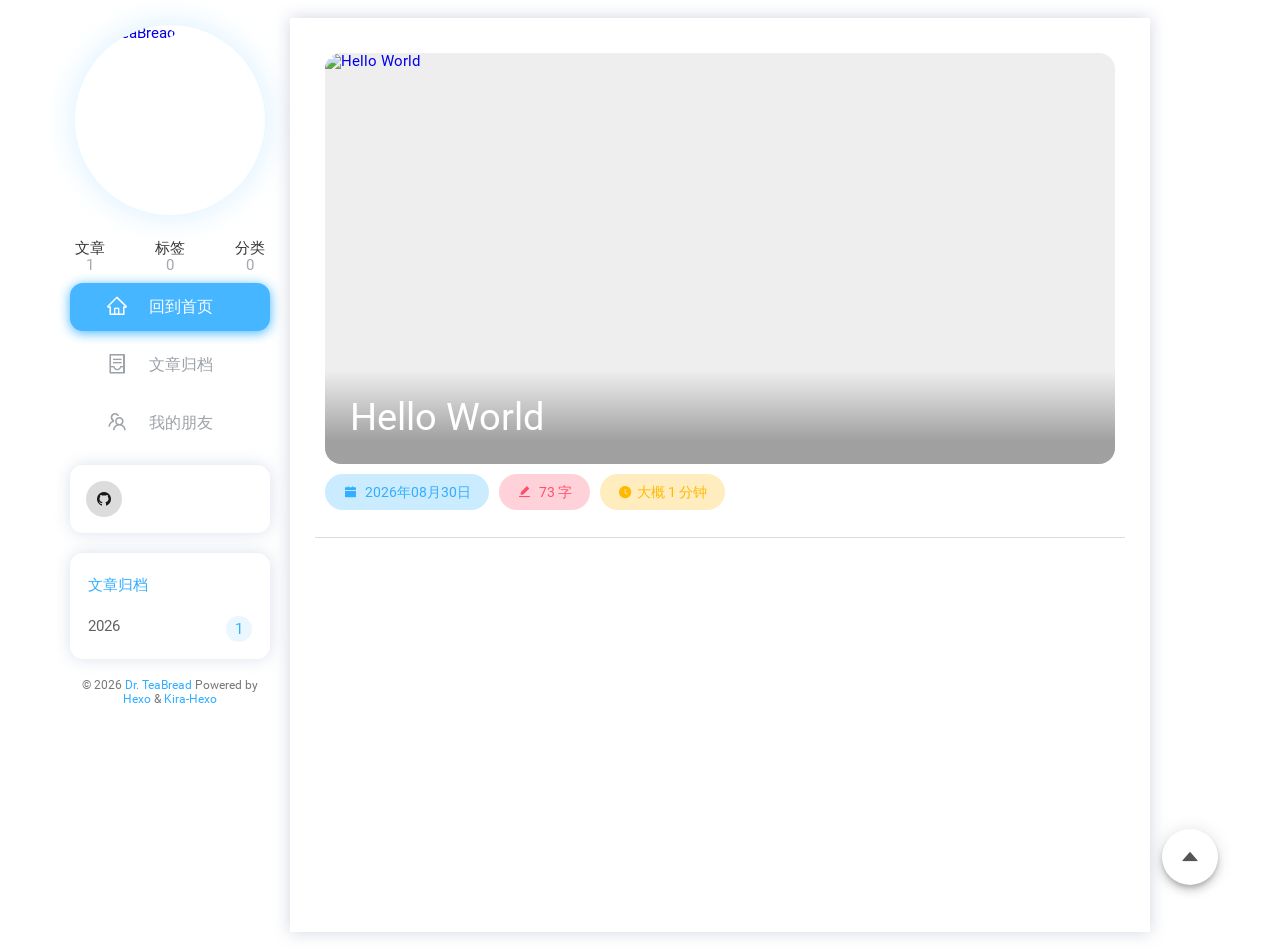
==== commit 48628673: "Init Hexo blog (kira-hexo theme, Bing daily background)" ====
--- a/index.html
+++ b/index.html
@@ -56,7 +56,7 @@
 	<body>
 		<div
 			class="kira-background"
-			style="background-image: url('/assets/bing-background.jpg')"
+			style="background-image: url('https://cn.bing.com/th?id=OHR.SamarkandCeiling_ZH-CN1818913296_1920x1080.jpg&amp;rf=LaDigue_1920x1080.jpg&amp;pid=hp')"
 		></div>
 		<div class="kira-header">
     <a
@@ -212,7 +212,7 @@
                     style="padding-bottom: '56.25%'"
                 >
                     <img
-                        data-src="/assets/bing-background.jpg"
+                        data-src="https://cn.bing.com/th?id=OHR.SamarkandCeiling_ZH-CN1818913296_1920x1080.jpg&rf=LaDigue_1920x1080.jpg&pid=hp"
                         data-sizes="auto"
                         alt="Hello World"
                         class="lazyload"
--- a/lib/iconfont/iconfont.css
+++ b/lib/iconfont/iconfont.css
@@ -1,8 +1,8 @@
 @font-face {
   font-family: "kirafont"; /* Project id 3299330 */
-  src: url('iconfont.woff2?t=1679498690298') format('woff2'),
-       url('iconfont.woff?t=1679498690298') format('woff'),
-       url('iconfont.ttf?t=1679498690298') format('truetype');
+  src: url([data-uri]) format('woff2'),
+       url([data-uri]) format('woff'),
+       url([data-uri]) format('truetype');
 }
 
 .kirafont {
